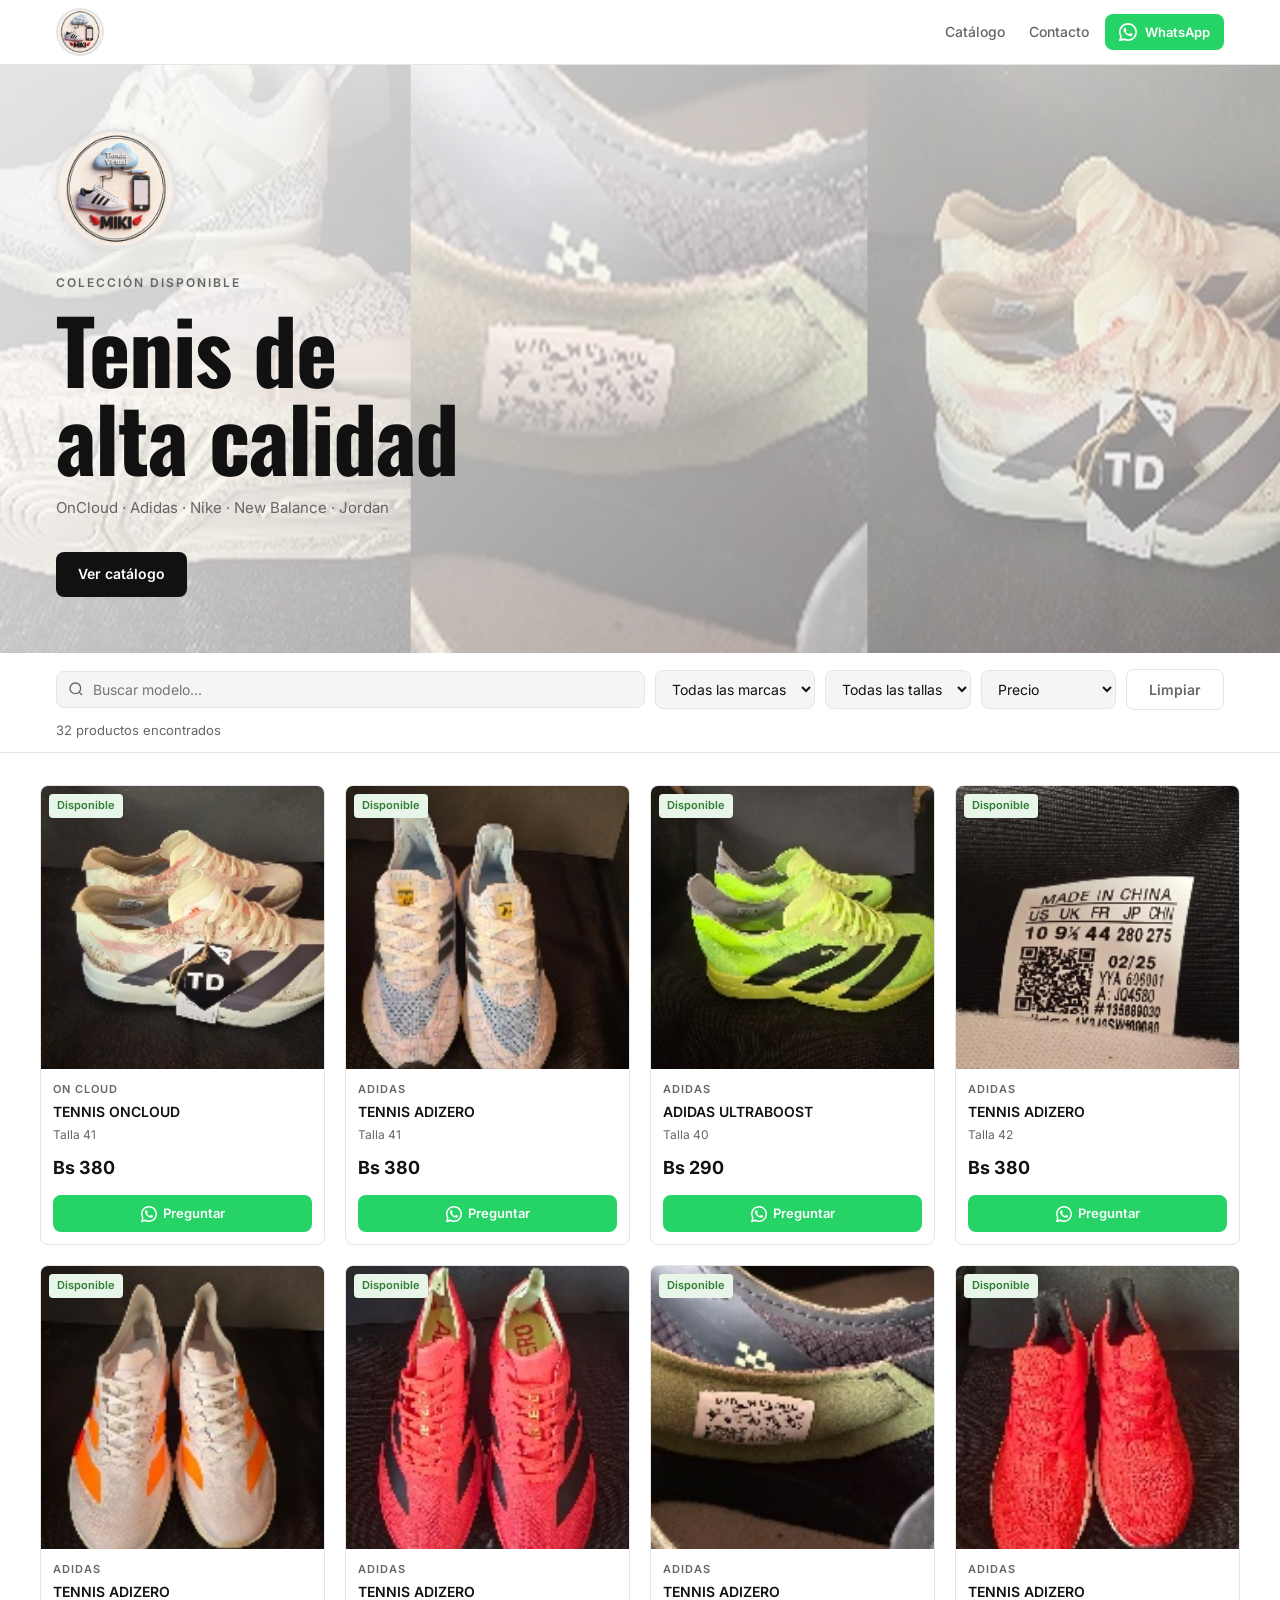
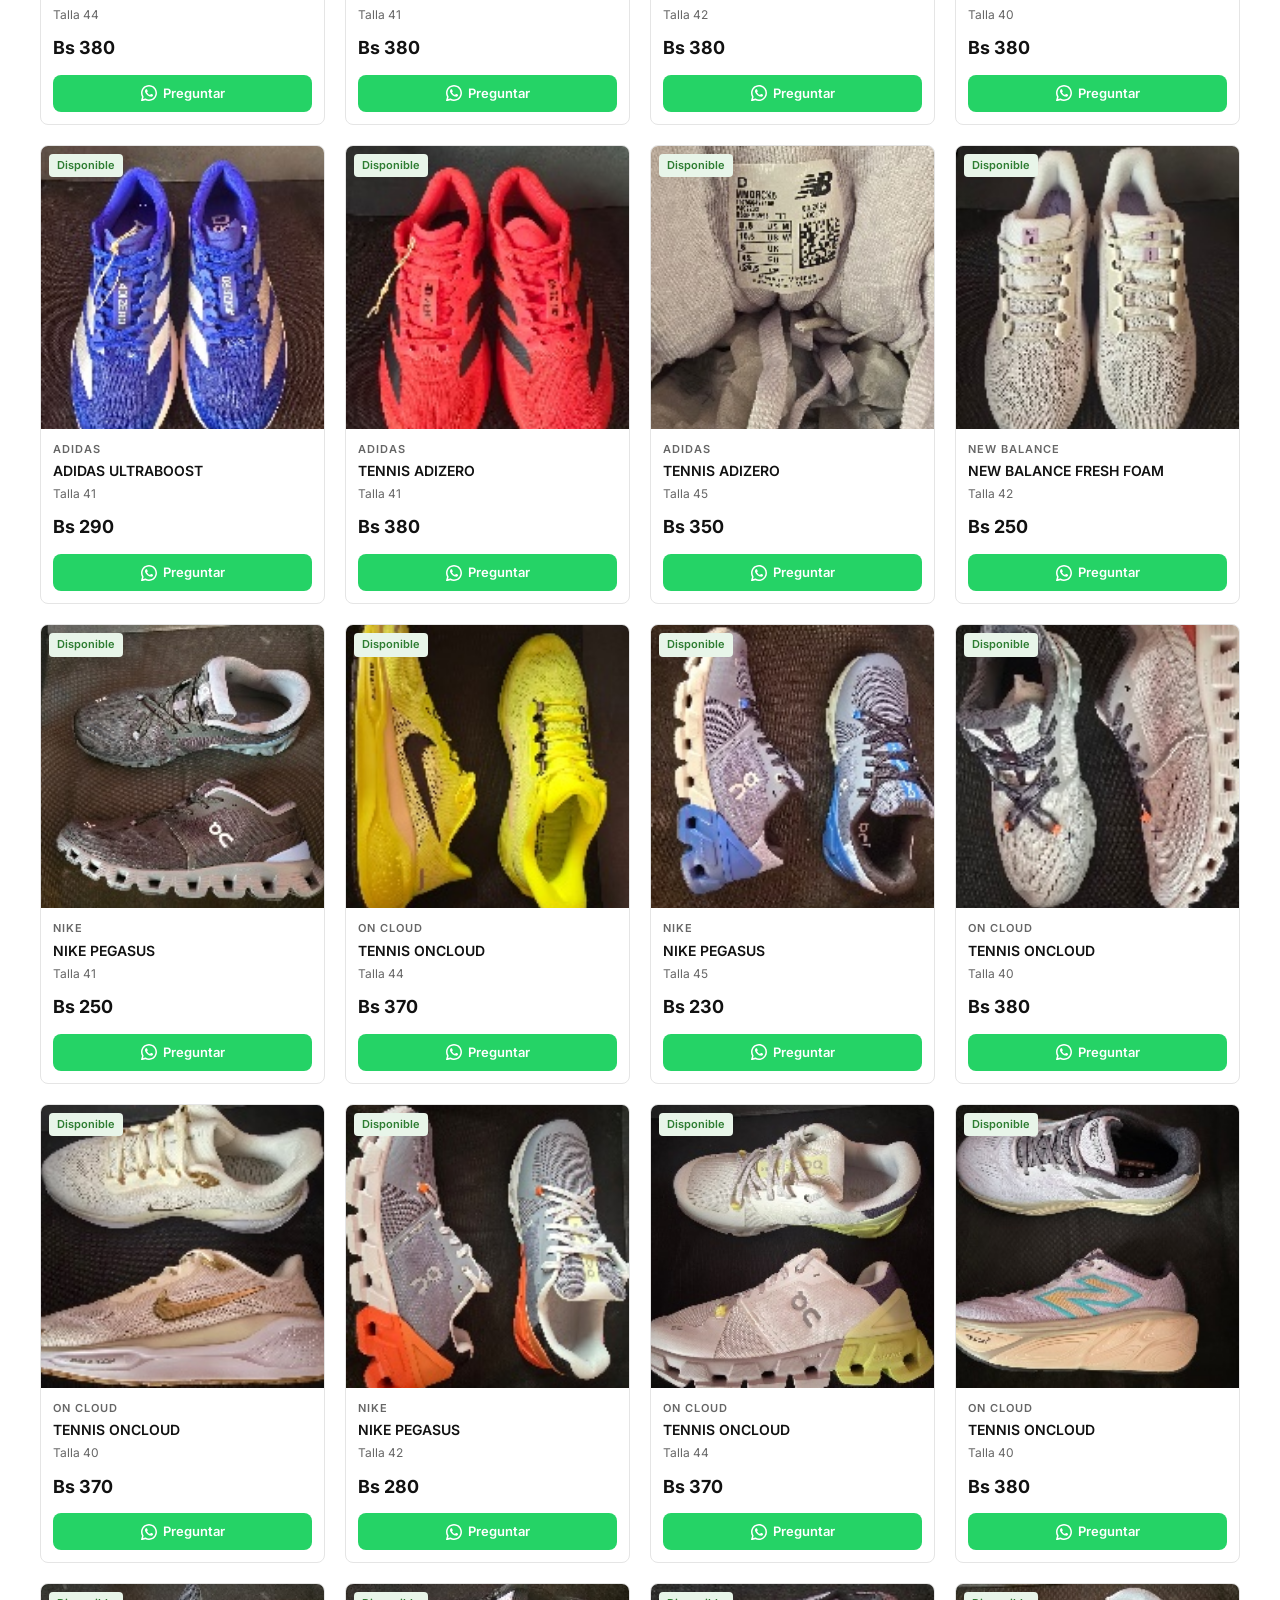
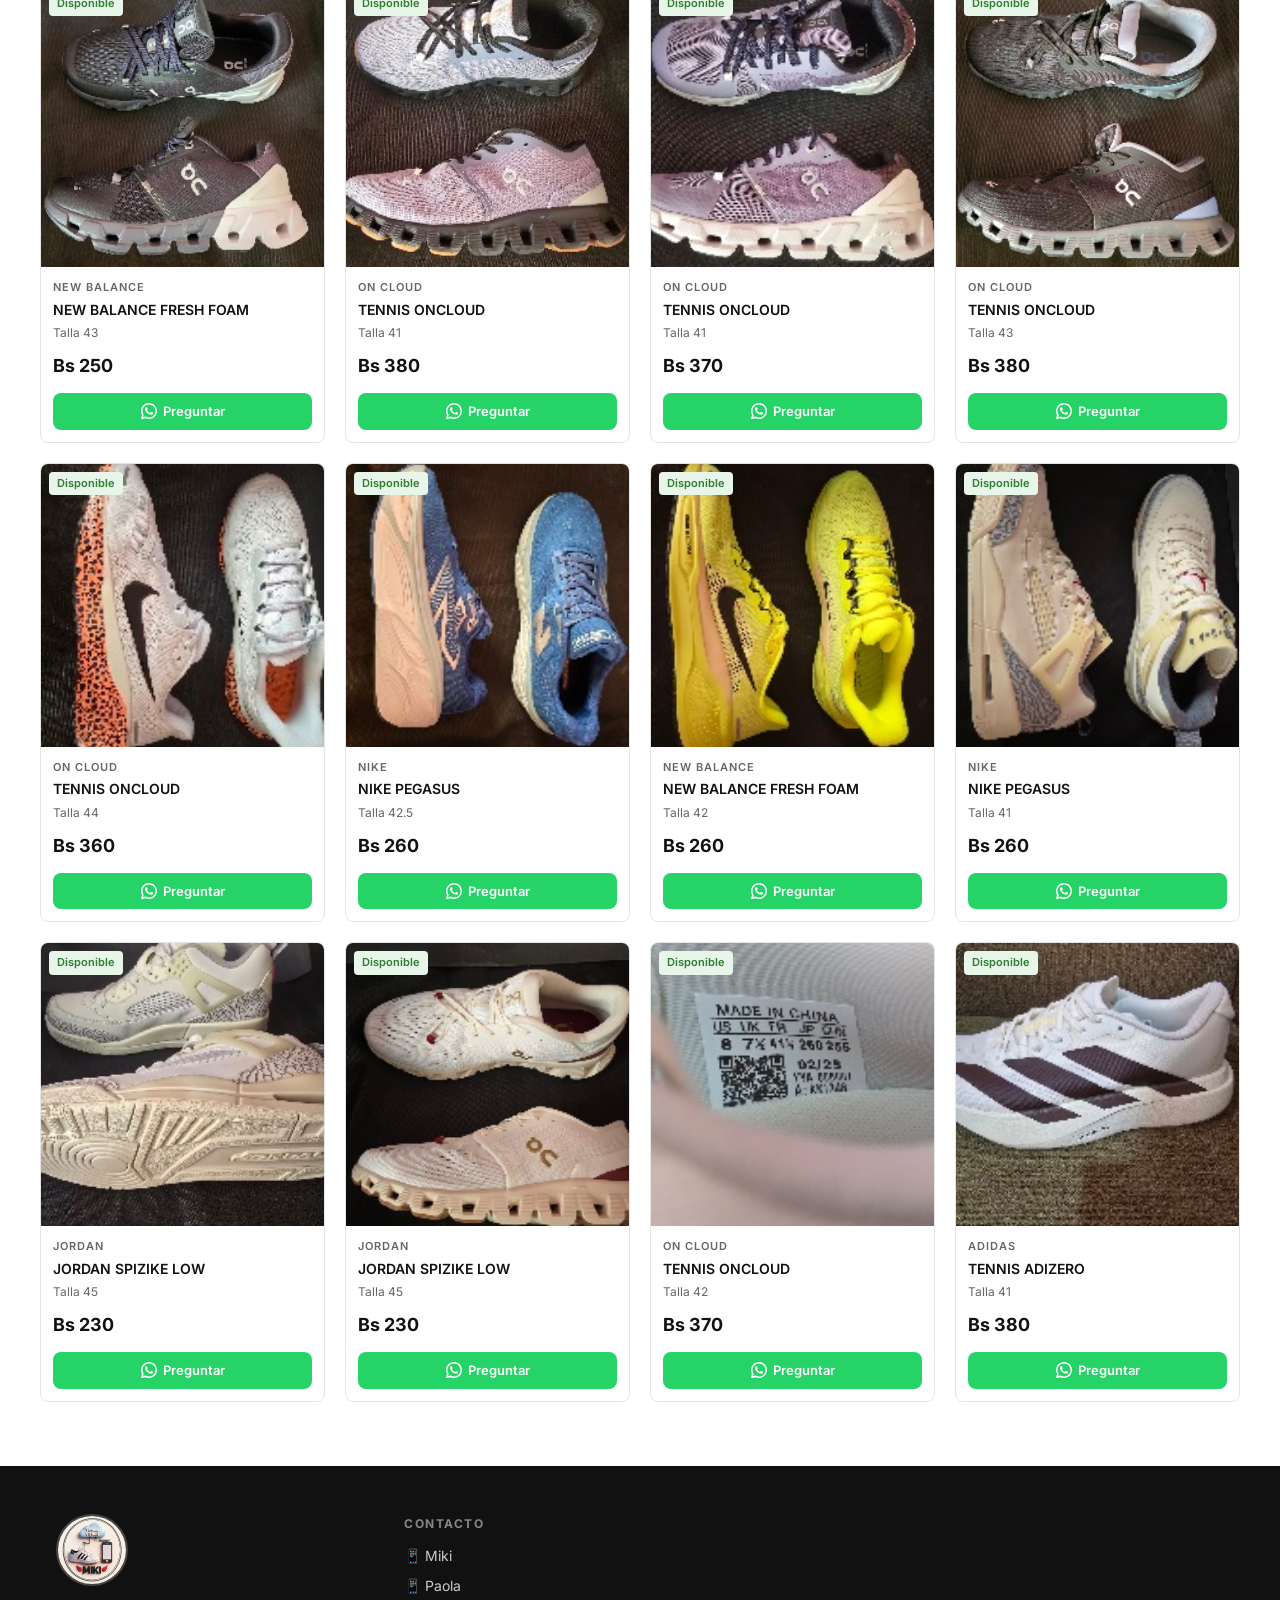
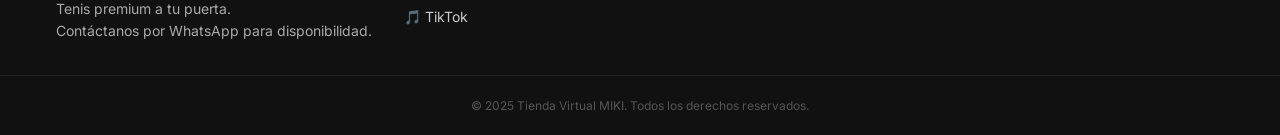
==== index.html @ 9f659577 "Tienda Virtual MIKI - Fase 1" ====
<!DOCTYPE html>
<html lang="es">
<head>
  <meta charset="UTF-8" />
  <meta name="viewport" content="width=device-width, initial-scale=1.0" />
  <title>Tienda Virtual MIKI — Tenis Premium</title>
  <meta name="description" content="Catálogo de tenis premium. OnCloud, Adidas, Nike, New Balance, Jordan." />
  <link rel="preconnect" href="https://fonts.googleapis.com" />
  <link rel="preconnect" href="https://fonts.gstatic.com" crossorigin />
  <link href="https://fonts.googleapis.com/css2?family=Inter:wght@400;500;600;700&family=Oswald:wght@600;700&display=swap" rel="stylesheet" />
  <link rel="stylesheet" href="assets/css/styles.css" />
</head>
<body>

  <!-- ── HEADER ─────────────────────────────────────────────────────────── -->
  <header class="header">
    <div class="header__inner container">
      <a href="#" class="logo-img-wrap">
        <img src="assets/images/logo.jpeg" alt="Tienda Virtual MIKI" class="logo-img" />
      </a>
      <nav class="header__nav">
        <a href="#catalogo">Catálogo</a>
        <a href="#contacto">Contacto</a>
      </nav>
      <div class="header__wa-group">
        <a class="btn btn--wa header__wa" id="header-wa1" href="#" target="_blank" rel="noopener">
          <svg width="18" height="18" viewBox="0 0 24 24" fill="currentColor"><path d="M17.472 14.382c-.297-.149-1.758-.867-2.03-.967-.273-.099-.471-.148-.67.15-.197.297-.767.966-.94 1.164-.173.199-.347.223-.644.075-.297-.15-1.255-.463-2.39-1.475-.883-.788-1.48-1.761-1.653-2.059-.173-.297-.018-.458.13-.606.134-.133.298-.347.446-.52.149-.174.198-.298.298-.497.099-.198.05-.371-.025-.52-.075-.149-.669-1.612-.916-2.207-.242-.579-.487-.5-.669-.51-.173-.008-.371-.01-.57-.01-.198 0-.52.074-.792.372-.272.297-1.04 1.016-1.04 2.479 0 1.462 1.065 2.875 1.213 3.074.149.198 2.096 3.2 5.077 4.487.709.306 1.262.489 1.694.625.712.227 1.36.195 1.871.118.571-.085 1.758-.719 2.006-1.413.248-.694.248-1.289.173-1.413-.074-.124-.272-.198-.57-.347z"/><path d="M12 0C5.373 0 0 5.373 0 12c0 2.123.554 4.118 1.528 5.855L.057 23.428a.75.75 0 0 0 .916.916l5.573-1.471A11.943 11.943 0 0 0 12 24c6.627 0 12-5.373 12-12S18.627 0 12 0zm0 21.75a9.712 9.712 0 0 1-4.95-1.355l-.355-.211-3.684.972.988-3.597-.232-.372A9.712 9.712 0 0 1 2.25 12C2.25 6.615 6.615 2.25 12 2.25S21.75 6.615 21.75 12 17.385 21.75 12 21.75z"/></svg>
          WhatsApp
        </a>
      </div>
    </div>
  </header>

  <!-- ── HERO ───────────────────────────────────────────────────────────── -->
  <section class="hero">
    <div class="hero__content container">
      <div class="hero__logo-wrap">
        <img src="assets/images/logo.jpeg" alt="Tienda Virtual MIKI" class="hero__logo" />
      </div>
      <p class="hero__eyebrow">Colección disponible</p>
      <h1 class="hero__title">Tenis de<br/>alta calidad</h1>
      <p class="hero__sub">OnCloud · Adidas · Nike · New Balance · Jordan</p>
      <a href="#catalogo" class="btn btn--dark">Ver catálogo</a>
    </div>
    <div class="hero__bg" aria-hidden="true"></div>
  </section>

  <!-- ── FILTROS ─────────────────────────────────────────────────────────── -->
  <section class="filters" id="catalogo">
    <div class="container">
      <div class="filters__row">

        <div class="filters__search">
          <svg width="16" height="16" viewBox="0 0 24 24" fill="none" stroke="currentColor" stroke-width="2"><circle cx="11" cy="11" r="8"/><path d="m21 21-4.35-4.35"/></svg>
          <input type="text" id="search" placeholder="Buscar modelo..." autocomplete="off" />
        </div>

        <select id="filter-marca">
          <option value="">Todas las marcas</option>
        </select>

        <select id="filter-talla">
          <option value="">Todas las tallas</option>
        </select>

        <select id="filter-precio">
          <option value="">Precio</option>
          <option value="0-250">Hasta $250</option>
          <option value="250-300">$250 – $300</option>
          <option value="300-380">$300 – $380</option>
          <option value="380-999">Más de $380</option>
        </select>

        <button id="clear-filters" class="btn btn--ghost">Limpiar</button>
      </div>
      <p class="filters__count" id="result-count"></p>
    </div>
  </section>

  <!-- ── GRID DE PRODUCTOS ───────────────────────────────────────────────── -->
  <main class="main container">
    <div class="grid" id="product-grid"></div>
    <p class="empty-state" id="empty-state" hidden>
      No se encontraron productos con esos filtros.
    </p>
  </main>

  <!-- ── MODAL DE DETALLE ────────────────────────────────────────────────── -->
  <div class="modal" id="modal" role="dialog" aria-modal="true" aria-labelledby="modal-title" hidden>
    <div class="modal__backdrop" id="modal-backdrop"></div>
    <div class="modal__box">
      <button class="modal__close" id="modal-close" aria-label="Cerrar">✕</button>

      <div class="modal__gallery">
        <img class="modal__main-img" id="modal-img" src="" alt="" />
        <div class="modal__thumbs" id="modal-thumbs"></div>
      </div>

      <div class="modal__info">
        <span class="badge" id="modal-stock-badge"></span>
        <p class="modal__brand" id="modal-brand"></p>
        <h2 class="modal__title" id="modal-title"></h2>
        <p class="modal__price" id="modal-price"></p>

        <div class="modal__tallas">
          <p class="modal__label">Talla disponible</p>
          <div class="tallas-row" id="modal-tallas"></div>
        </div>

        <!-- Dos botones de WhatsApp -->
        <div class="modal__wa-group">
          <a class="btn btn--wa btn--full" id="modal-wa1" href="#" target="_blank" rel="noopener">
            <svg width="18" height="18" viewBox="0 0 24 24" fill="currentColor"><path d="M17.472 14.382c-.297-.149-1.758-.867-2.03-.967-.273-.099-.471-.148-.67.15-.197.297-.767.966-.94 1.164-.173.199-.347.223-.644.075-.297-.15-1.255-.463-2.39-1.475-.883-.788-1.48-1.761-1.653-2.059-.173-.297-.018-.458.13-.606.134-.133.298-.347.446-.52.149-.174.198-.298.298-.497.099-.198.05-.371-.025-.52-.075-.149-.669-1.612-.916-2.207-.242-.579-.487-.5-.669-.51-.173-.008-.371-.01-.57-.01-.198 0-.52.074-.792.372-.272.297-1.04 1.016-1.04 2.479 0 1.462 1.065 2.875 1.213 3.074.149.198 2.096 3.2 5.077 4.487.709.306 1.262.489 1.694.625.712.227 1.36.195 1.871.118.571-.085 1.758-.719 2.006-1.413.248-.694.248-1.289.173-1.413-.074-.124-.272-.198-.57-.347z"/><path d="M12 0C5.373 0 0 5.373 0 12c0 2.123.554 4.118 1.528 5.855L.057 23.428a.75.75 0 0 0 .916.916l5.573-1.471A11.943 11.943 0 0 0 12 24c6.627 0 12-5.373 12-12S18.627 0 12 0zm0 21.75a9.712 9.712 0 0 1-4.95-1.355l-.355-.211-3.684.972.988-3.597-.232-.372A9.712 9.712 0 0 1 2.25 12C2.25 6.615 6.615 2.25 12 2.25S21.75 6.615 21.75 12 17.385 21.75 12 21.75z"/></svg>
            Contacto 1
          </a>
          <a class="btn btn--wa btn--full" id="modal-wa2" href="#" target="_blank" rel="noopener">
            <svg width="18" height="18" viewBox="0 0 24 24" fill="currentColor"><path d="M17.472 14.382c-.297-.149-1.758-.867-2.03-.967-.273-.099-.471-.148-.67.15-.197.297-.767.966-.94 1.164-.173.199-.347.223-.644.075-.297-.15-1.255-.463-2.39-1.475-.883-.788-1.48-1.761-1.653-2.059-.173-.297-.018-.458.13-.606.134-.133.298-.347.446-.52.149-.174.198-.298.298-.497.099-.198.05-.371-.025-.52-.075-.149-.669-1.612-.916-2.207-.242-.579-.487-.5-.669-.51-.173-.008-.371-.01-.57-.01-.198 0-.52.074-.792.372-.272.297-1.04 1.016-1.04 2.479 0 1.462 1.065 2.875 1.213 3.074.149.198 2.096 3.2 5.077 4.487.709.306 1.262.489 1.694.625.712.227 1.36.195 1.871.118.571-.085 1.758-.719 2.006-1.413.248-.694.248-1.289.173-1.413-.074-.124-.272-.198-.57-.347z"/><path d="M12 0C5.373 0 0 5.373 0 12c0 2.123.554 4.118 1.528 5.855L.057 23.428a.75.75 0 0 0 .916.916l5.573-1.471A11.943 11.943 0 0 0 12 24c6.627 0 12-5.373 12-12S18.627 0 12 0zm0 21.75a9.712 9.712 0 0 1-4.95-1.355l-.355-.211-3.684.972.988-3.597-.232-.372A9.712 9.712 0 0 1 2.25 12C2.25 6.615 6.615 2.25 12 2.25S21.75 6.615 21.75 12 17.385 21.75 12 21.75z"/></svg>
            Contacto 2
          </a>
        </div>
      </div>
    </div>
  </div>

  <!-- ── FOOTER ─────────────────────────────────────────────────────────── -->
  <footer class="footer" id="contacto">
    <div class="container footer__inner">
      <div class="footer__brand">
        <img src="assets/images/logo.jpeg" alt="Tienda Virtual MIKI" class="footer__logo" />
        <p>Tenis premium a tu puerta.<br/>Contáctanos por WhatsApp para disponibilidad.</p>
      </div>
      <div class="footer__links">
        <h4>Contacto</h4>
        <a id="footer-wa1" href="#" target="_blank" rel="noopener">📱 WhatsApp 1</a>
        <a id="footer-wa2" href="#" target="_blank" rel="noopener">📱 WhatsApp 2</a>
        <a href="https://www.tiktok.com/@marcastendencia.1" target="_blank" rel="noopener">🎵 TikTok</a>
      </div>
    </div>
    <p class="footer__copy">© 2025 Tienda Virtual MIKI. Todos los derechos reservados.</p>
  </footer>

  <script src="assets/js/app.js"></script>
</body>
</html>
---- assets/css/styles.css ----
/* ═══════════════════════════════════════════════════════════════
   SOLE STORE — Estilos principales
   Mobile-first · Minimalista · Inter + Oswald
═══════════════════════════════════════════════════════════════ */

/* ── Reset & Variables ──────────────────────────────────────── */
*, *::before, *::after { box-sizing: border-box; margin: 0; padding: 0; }

:root {
  --c-bg:        #ffffff;
  --c-surface:   #f5f5f5;
  --c-border:    #e5e5e5;
  --c-text:      #111111;
  --c-muted:     #666666;
  --c-accent:    #111111;
  --c-accent-h:  #333333;
  --c-wa:        #25d366;
  --c-wa-h:      #1ebe5d;
  --c-badge-ok:  #e8f5e9;
  --c-badge-txt: #2e7d32;
  --radius:      8px;
  --shadow:      0 2px 12px rgba(0,0,0,.08);
  --shadow-lg:   0 8px 40px rgba(0,0,0,.14);
  --transition:  .2s ease;
  --font-body:   'Inter', sans-serif;
  --font-title:  'Oswald', sans-serif;
}

html { scroll-behavior: smooth; }

body {
  font-family: var(--font-body);
  background: var(--c-bg);
  color: var(--c-text);
  font-size: 15px;
  line-height: 1.6;
  -webkit-font-smoothing: antialiased;
}

img { display: block; max-width: 100%; }
a { color: inherit; text-decoration: none; }
button { cursor: pointer; font-family: inherit; }

.container {
  width: 100%;
  max-width: 1200px;
  margin: 0 auto;
  padding: 0 16px;
}

/* ── Botones ────────────────────────────────────────────────── */
.btn {
  display: inline-flex;
  align-items: center;
  gap: 8px;
  padding: 11px 22px;
  border-radius: var(--radius);
  font-weight: 600;
  font-size: 14px;
  border: none;
  transition: background var(--transition), transform var(--transition);
  white-space: nowrap;
}
.btn:active { transform: scale(.97); }

.btn--dark {
  background: var(--c-accent);
  color: #fff;
}
.btn--dark:hover { background: var(--c-accent-h); }

.btn--wa {
  background: var(--c-wa);
  color: #fff;
}
.btn--wa:hover { background: var(--c-wa-h); }

.btn--ghost {
  background: transparent;
  color: var(--c-muted);
  border: 1px solid var(--c-border);
}
.btn--ghost:hover { background: var(--c-surface); }

.btn--full { width: 100%; justify-content: center; }

/* ── Header ─────────────────────────────────────────────────── */
.header {
  position: sticky;
  top: 0;
  z-index: 100;
  background: rgba(255,255,255,.95);
  backdrop-filter: blur(10px);
  border-bottom: 1px solid var(--c-border);
}

.header__inner {
  display: flex;
  align-items: center;
  gap: 16px;
  height: 64px;
}

/* Logo imagen */
.logo-img-wrap { flex-shrink: 0; display: flex; align-items: center; }
.logo-img {
  height: 48px;
  width: 48px;
  object-fit: cover;
  border-radius: 50%;
  border: 2px solid var(--c-border);
}

.header__nav {
  display: none;
  gap: 24px;
  margin-left: auto;
}
.header__nav a {
  font-size: 14px;
  font-weight: 500;
  color: var(--c-muted);
  transition: color var(--transition);
}
.header__nav a:hover { color: var(--c-text); }

.header__wa-group {
  margin-left: auto;
  display: flex;
  gap: 8px;
}
.header__wa {
  padding: 8px 14px;
  font-size: 13px;
}

@media (min-width: 640px) {
  .header__nav { display: flex; }
  .header__wa-group { margin-left: 0; }
}

/* ── Hero ───────────────────────────────────────────────────── */
.hero__logo-wrap {
  margin-bottom: 24px;
}
.hero__logo {
  width: 120px;
  height: 120px;
  object-fit: cover;
  border-radius: 50%;
  border: 3px solid var(--c-border);
  box-shadow: var(--shadow);
}

.hero {
  position: relative;
  overflow: hidden;
  padding: 64px 0 56px;
  background: var(--c-surface);
}

.hero__bg {
  position: absolute;
  inset: 0;
  background-image: url('../images/hero-bg.jpg');
  background-size: cover;
  background-position: center 40%;
  z-index: 0;
}
/* Overlay oscuro para legibilidad */
.hero__bg::after {
  content: '';
  position: absolute;
  inset: 0;
  background: linear-gradient(
    135deg,
    rgba(255,255,255,0.88) 0%,
    rgba(245,245,245,0.70) 50%,
    rgba(220,220,220,0.50) 100%
  );
}

.hero__content {
  position: relative;
  z-index: 1;
}

.hero__eyebrow {
  font-size: 12px;
  font-weight: 600;
  letter-spacing: 2px;
  text-transform: uppercase;
  color: var(--c-muted);
  margin-bottom: 12px;
}

.hero__title {
  font-family: var(--font-title);
  font-size: clamp(48px, 10vw, 88px);
  font-weight: 700;
  line-height: 1;
  letter-spacing: -1px;
  color: var(--c-text);
  margin-bottom: 16px;
}

.hero__sub {
  font-size: 15px;
  color: var(--c-muted);
  margin-bottom: 32px;
}

/* ── Filtros ─────────────────────────────────────────────────── */
.filters {
  background: var(--c-bg);
  border-bottom: 1px solid var(--c-border);
  padding: 16px 0 12px;
  position: sticky;
  top: 60px;
  z-index: 90;
}

.filters__row {
  display: flex;
  flex-wrap: wrap;
  gap: 10px;
  align-items: center;
}

.filters__search {
  position: relative;
  flex: 1;
  min-width: 180px;
}
.filters__search svg {
  position: absolute;
  left: 12px;
  top: 50%;
  transform: translateY(-50%);
  color: var(--c-muted);
  pointer-events: none;
}
.filters__search input {
  width: 100%;
  padding: 9px 12px 9px 36px;
  border: 1px solid var(--c-border);
  border-radius: var(--radius);
  font-size: 14px;
  font-family: inherit;
  background: var(--c-surface);
  outline: none;
  transition: border-color var(--transition);
}
.filters__search input:focus { border-color: var(--c-accent); background: #fff; }

.filters__row select {
  padding: 9px 12px;
  border: 1px solid var(--c-border);
  border-radius: var(--radius);
  font-size: 14px;
  font-family: inherit;
  background: var(--c-surface);
  color: var(--c-text);
  outline: none;
  cursor: pointer;
  transition: border-color var(--transition);
}
.filters__row select:focus { border-color: var(--c-accent); }

.filters__count {
  margin-top: 10px;
  font-size: 13px;
  color: var(--c-muted);
}

/* ── Grid de productos ───────────────────────────────────────── */
.main { padding: 32px 0 64px; }

.grid {
  display: grid;
  grid-template-columns: repeat(2, 1fr);
  gap: 16px;
}

@media (min-width: 640px)  { .grid { grid-template-columns: repeat(3, 1fr); } }
@media (min-width: 1024px) { .grid { grid-template-columns: repeat(4, 1fr); gap: 20px; } }

/* ── Card ────────────────────────────────────────────────────── */
.card {
  background: var(--c-bg);
  border: 1px solid var(--c-border);
  border-radius: var(--radius);
  overflow: hidden;
  cursor: pointer;
  transition: box-shadow var(--transition), transform var(--transition);
  display: flex;
  flex-direction: column;
}
.card:hover {
  box-shadow: var(--shadow);
  transform: translateY(-3px);
}

.card__img-wrap {
  position: relative;
  aspect-ratio: 1 / 1;
  background: var(--c-surface);
  overflow: hidden;
}
.card__img {
  width: 100%;
  height: 100%;
  object-fit: cover;
  transition: transform .35s ease;
}
.card:hover .card__img { transform: scale(1.04); }

.card__badge {
  position: absolute;
  top: 8px;
  left: 8px;
  background: var(--c-badge-ok);
  color: var(--c-badge-txt);
  font-size: 11px;
  font-weight: 600;
  padding: 3px 8px;
  border-radius: 4px;
}
.card__badge--agotado {
  background: #fce4e4;
  color: #c62828;
}

.card__body {
  padding: 12px;
  display: flex;
  flex-direction: column;
  gap: 4px;
  flex: 1;
}
.card__brand {
  font-size: 11px;
  font-weight: 600;
  letter-spacing: 1px;
  text-transform: uppercase;
  color: var(--c-muted);
}
.card__name {
  font-size: 14px;
  font-weight: 600;
  line-height: 1.3;
  color: var(--c-text);
}
.card__talla {
  font-size: 12px;
  color: var(--c-muted);
}
.card__price {
  font-size: 18px;
  font-weight: 700;
  margin-top: 6px;
  color: var(--c-text);
}

.card__wa {
  display: flex;
  align-items: center;
  justify-content: center;
  gap: 6px;
  margin: 0 12px 12px;
  padding: 8px;
  background: var(--c-wa);
  color: #fff;
  border-radius: var(--radius);
  font-size: 13px;
  font-weight: 600;
  border: none;
  cursor: pointer;
  transition: background var(--transition);
  text-decoration: none;
}
.card__wa:hover { background: var(--c-wa-h); }

/* ── Estado vacío ────────────────────────────────────────────── */
.empty-state {
  text-align: center;
  padding: 60px 20px;
  color: var(--c-muted);
  font-size: 15px;
}

/* ── Modal ───────────────────────────────────────────────────── */
.modal {
  position: fixed;
  inset: 0;
  z-index: 200;
  display: flex;
  align-items: flex-end;
  justify-content: center;
}
.modal[hidden] { display: none; }

.modal__backdrop {
  position: absolute;
  inset: 0;
  background: rgba(0,0,0,.5);
  backdrop-filter: blur(3px);
}

.modal__box {
  position: relative;
  z-index: 1;
  background: #fff;
  border-radius: 16px 16px 0 0;
  width: 100%;
  max-height: 92vh;
  overflow-y: auto;
  display: flex;
  flex-direction: column;
  animation: slideUp .28s ease;
}

@keyframes slideUp {
  from { transform: translateY(40px); opacity: 0; }
  to   { transform: translateY(0);    opacity: 1; }
}

@media (min-width: 640px) {
  .modal {
    align-items: center;
    padding: 20px;
  }
  .modal__box {
    border-radius: 16px;
    max-width: 840px;
    flex-direction: row;
    max-height: 88vh;
  }
}

.modal__close {
  position: absolute;
  top: 14px;
  right: 14px;
  z-index: 2;
  background: var(--c-surface);
  border: none;
  border-radius: 50%;
  width: 36px;
  height: 36px;
  font-size: 16px;
  display: flex;
  align-items: center;
  justify-content: center;
  transition: background var(--transition);
}
.modal__close:hover { background: var(--c-border); }

/* Galería */
.modal__gallery {
  background: var(--c-surface);
  display: flex;
  flex-direction: column;
  align-items: center;
  padding: 20px;
  gap: 12px;
  flex-shrink: 0;
}

@media (min-width: 640px) {
  .modal__gallery {
    width: 380px;
    border-radius: 16px 0 0 16px;
  }
}

.modal__main-img {
  width: 100%;
  max-width: 320px;
  aspect-ratio: 1 / 1;
  object-fit: cover;
  border-radius: var(--radius);
}

.modal__thumbs {
  display: flex;
  gap: 8px;
  flex-wrap: wrap;
  justify-content: center;
}
.modal__thumb {
  width: 60px;
  height: 60px;
  object-fit: cover;
  border-radius: 6px;
  cursor: pointer;
  border: 2px solid transparent;
  transition: border-color var(--transition);
  opacity: .75;
}
.modal__thumb:hover,
.modal__thumb.active { border-color: var(--c-accent); opacity: 1; }

/* Info */
.modal__info {
  padding: 24px 20px;
  display: flex;
  flex-direction: column;
  gap: 10px;
  flex: 1;
  overflow-y: auto;
}

.badge {
  display: inline-block;
  font-size: 12px;
  font-weight: 600;
  padding: 4px 10px;
  border-radius: 4px;
  background: var(--c-badge-ok);
  color: var(--c-badge-txt);
  align-self: flex-start;
}
.badge--agotado { background: #fce4e4; color: #c62828; }

.modal__brand {
  font-size: 12px;
  font-weight: 600;
  letter-spacing: 1.5px;
  text-transform: uppercase;
  color: var(--c-muted);
}
.modal__title {
  font-family: var(--font-title);
  font-size: 28px;
  font-weight: 700;
  line-height: 1.1;
}
.modal__price {
  font-size: 26px;
  font-weight: 700;
  color: var(--c-text);
}

.modal__label {
  font-size: 12px;
  font-weight: 600;
  text-transform: uppercase;
  letter-spacing: 1px;
  color: var(--c-muted);
  margin-bottom: 8px;
}

.tallas-row { display: flex; flex-wrap: wrap; gap: 8px; }
.talla-chip {
  padding: 6px 14px;
  border: 1.5px solid var(--c-border);
  border-radius: 6px;
  font-size: 14px;
  font-weight: 600;
  background: var(--c-surface);
}

/* ── Dos botones WA en modal ─────────────────────────────────── */
.modal__wa-group {
  display: flex;
  flex-direction: column;
  gap: 10px;
  margin-top: 4px;
}

/* ── Footer ─────────────────────────────────────────────────── */
.footer {
  background: var(--c-text);
  color: #fff;
  padding: 48px 0 20px;
}

.footer__inner {
  display: flex;
  flex-wrap: wrap;
  gap: 32px;
  margin-bottom: 32px;
}

.footer__logo {
  width: 72px;
  height: 72px;
  object-fit: cover;
  border-radius: 50%;
  border: 2px solid #444;
  margin-bottom: 12px;
}

.footer__brand p { font-size: 14px; color: #aaa; line-height: 1.6; }

.footer__links { display: flex; flex-direction: column; gap: 8px; }
.footer__links h4 { font-size: 12px; letter-spacing: 1.5px; text-transform: uppercase; color: #888; margin-bottom: 4px; }
.footer__links a { font-size: 14px; color: #ccc; transition: color var(--transition); }
.footer__links a:hover { color: #fff; }

.footer__copy {
  text-align: center;
  font-size: 12px;
  color: #555;
  border-top: 1px solid #222;
  padding-top: 20px;
}

/* ── Utilidades ─────────────────────────────────────────────── */
.sr-only {
  position: absolute;
  width: 1px; height: 1px;
  padding: 0; margin: -1px;
  overflow: hidden;
  clip: rect(0,0,0,0);
  white-space: nowrap;
  border: 0;
}
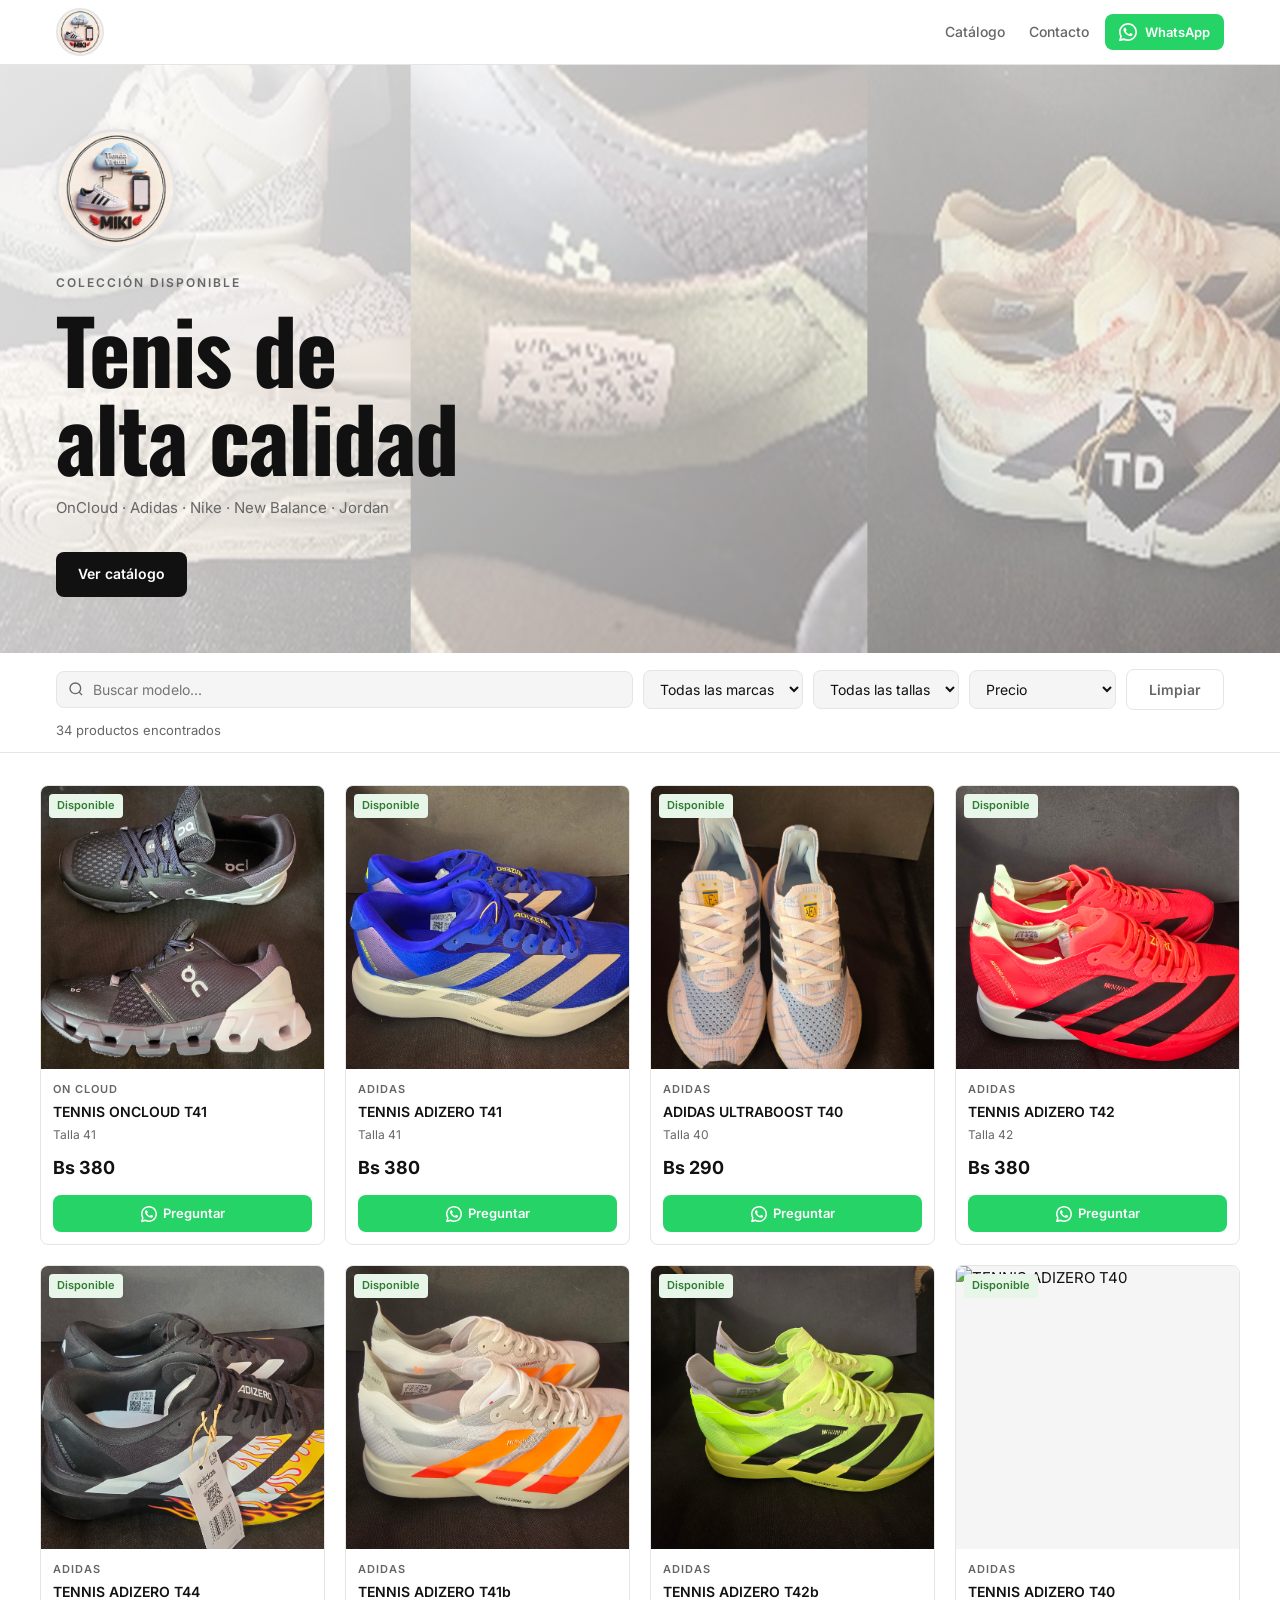
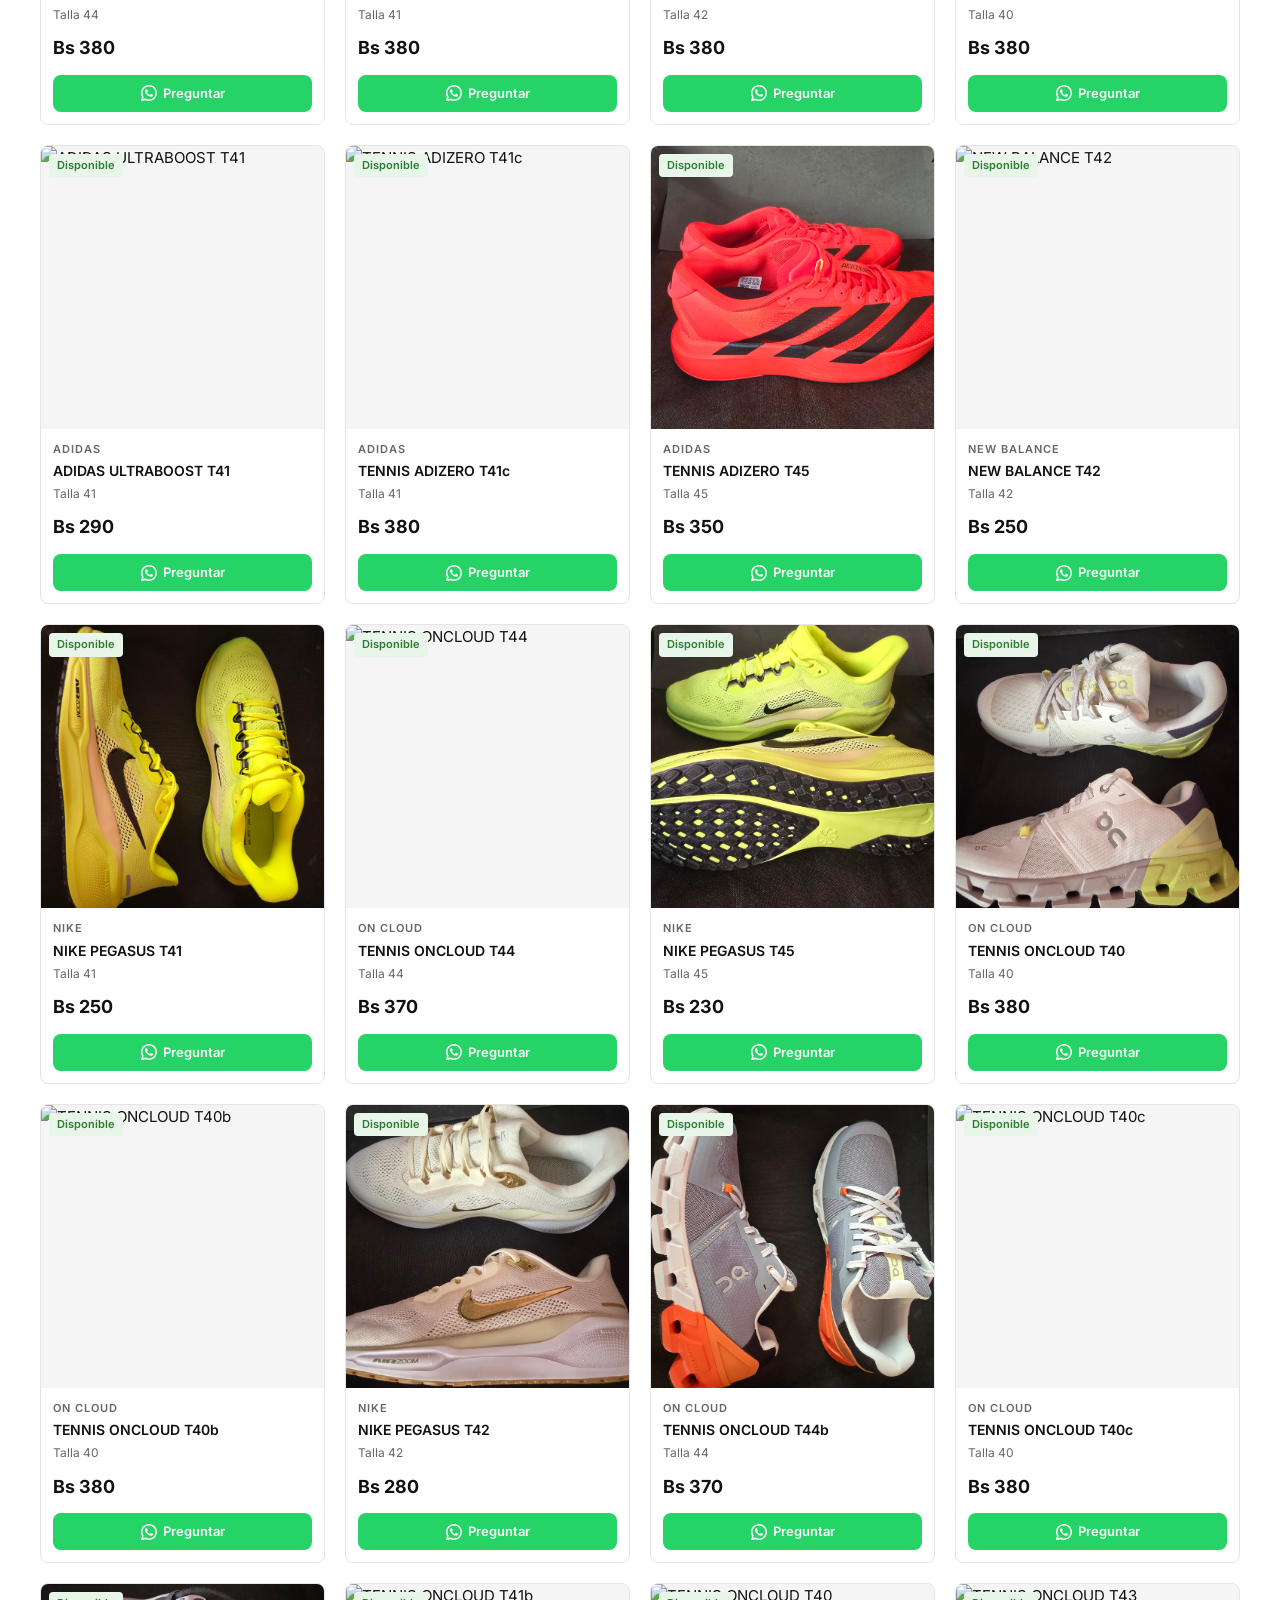
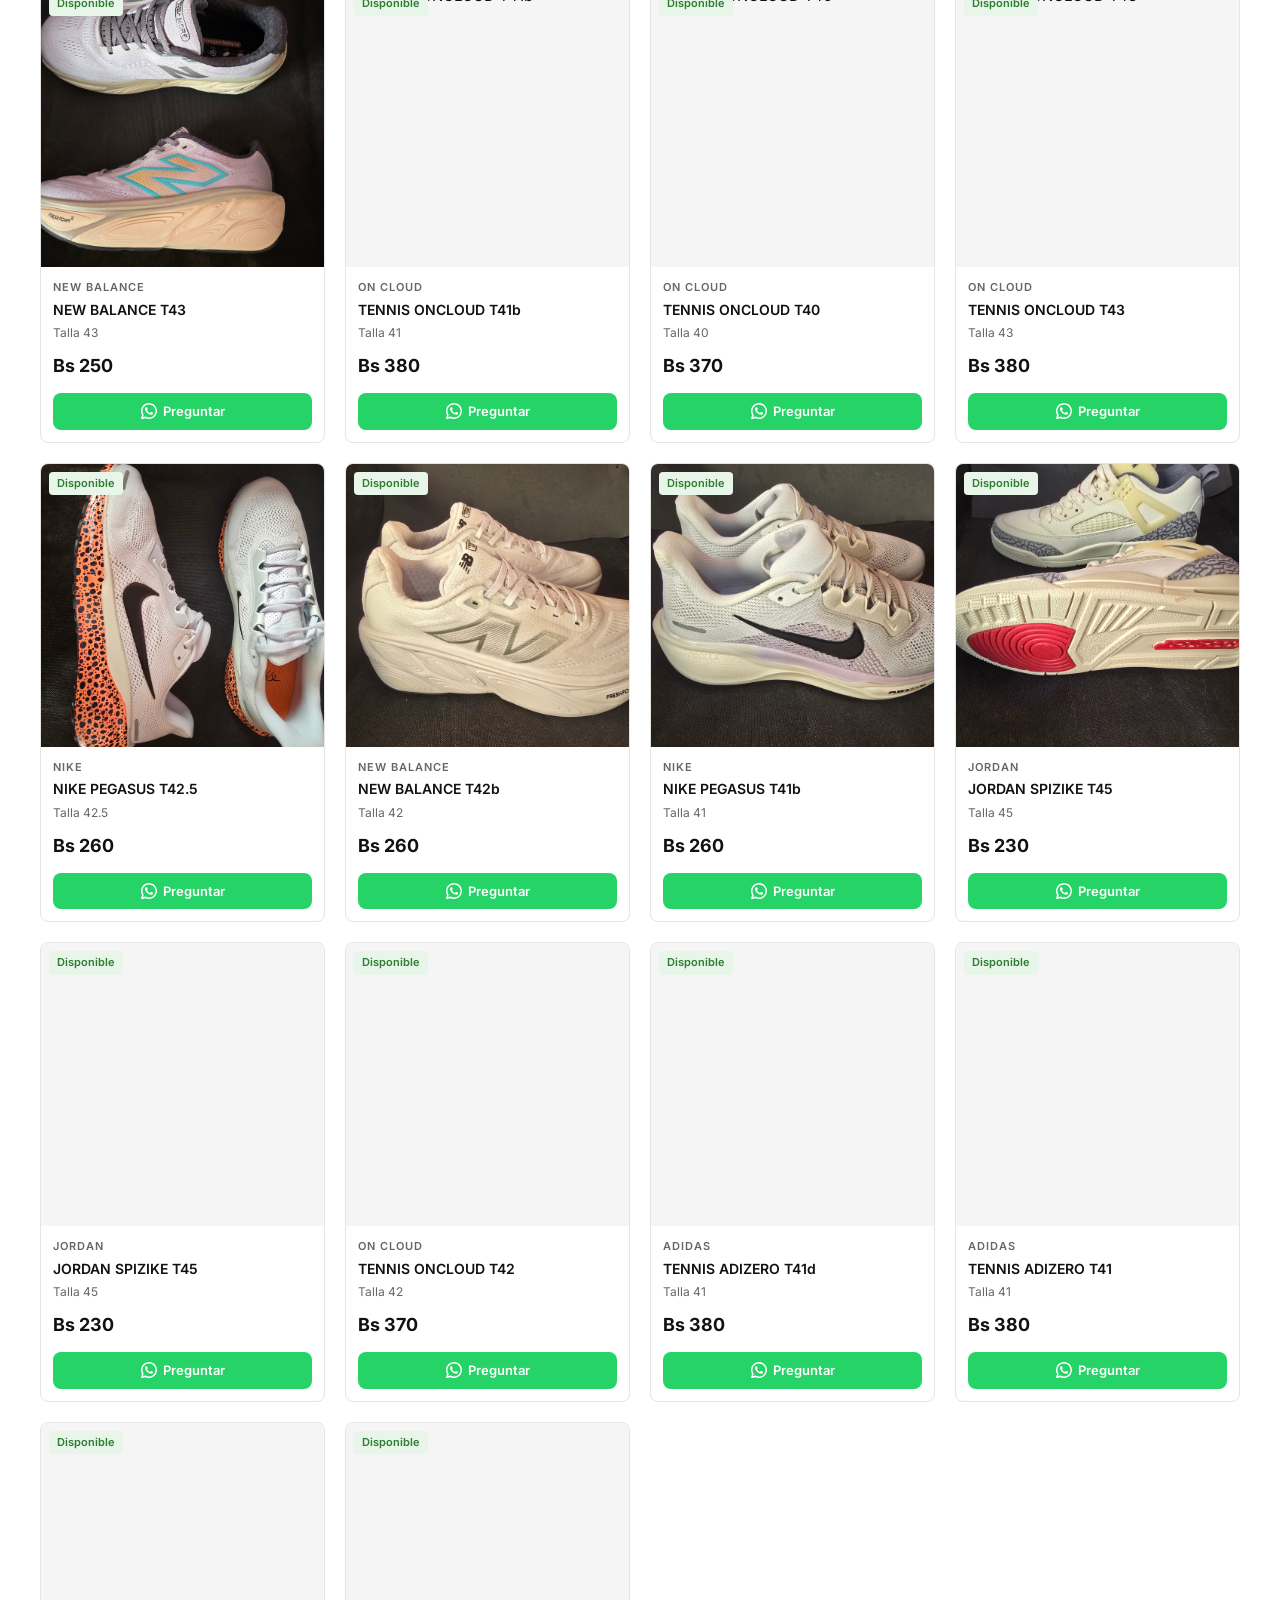
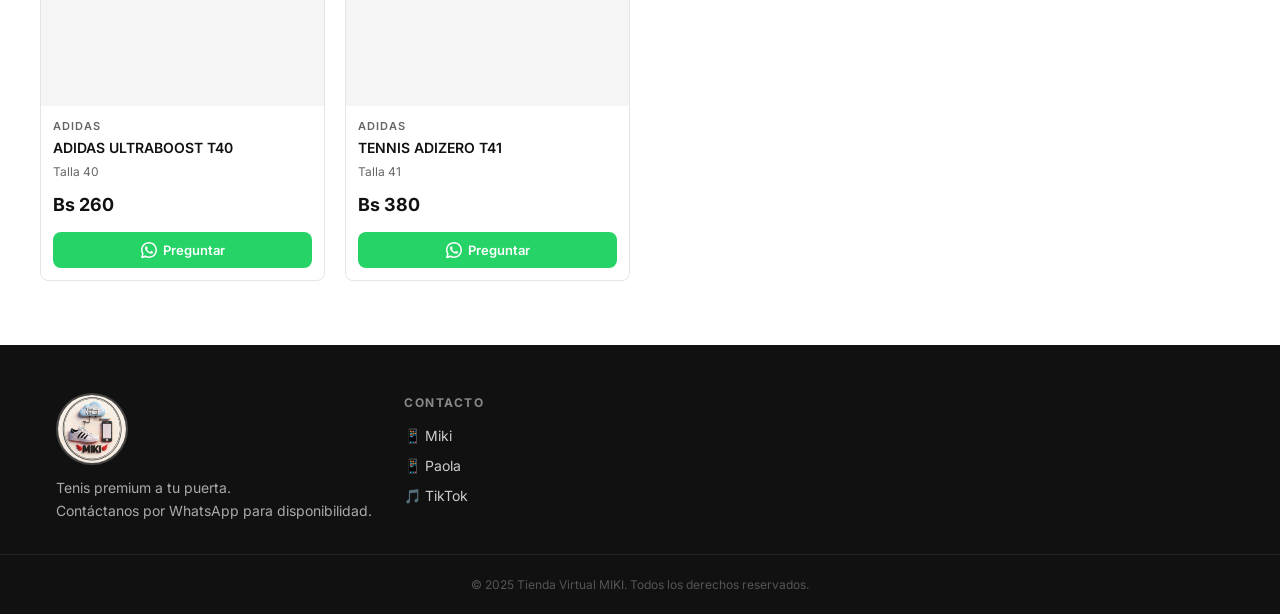
==== commit a8744a5d: "Fix precios Bs y favicon tenis" ====
--- a/index.html
+++ b/index.html
@@ -3,8 +3,9 @@
 <head>
   <meta charset="UTF-8" />
   <meta name="viewport" content="width=device-width, initial-scale=1.0" />
-  <title>Tienda Virtual MIKI — Tenis Premium</title>
+  <title>Tienda MIKI — Tenis Premium</title>
   <meta name="description" content="Catálogo de tenis premium. OnCloud, Adidas, Nike, New Balance, Jordan." />
+  <link rel="icon" type="image/svg+xml" href="data:image/svg+xml,<svg xmlns='http://www.w3.org/2000/svg' viewBox='0 0 100 100'><rect width='100' height='100' rx='20' fill='%23111'/><text y='.9em' font-size='72' x='10'>👟</text></svg>" />
   <link rel="preconnect" href="https://fonts.googleapis.com" />
   <link rel="preconnect" href="https://fonts.gstatic.com" crossorigin />
   <link href="https://fonts.googleapis.com/css2?family=Inter:wght@400;500;600;700&family=Oswald:wght@600;700&display=swap" rel="stylesheet" />
@@ -65,10 +66,10 @@
 
         <select id="filter-precio">
           <option value="">Precio</option>
-          <option value="0-250">Hasta $250</option>
-          <option value="250-300">$250 – $300</option>
-          <option value="300-380">$300 – $380</option>
-          <option value="380-999">Más de $380</option>
+          <option value="0-250">Hasta Bs250</option>
+          <option value="250-300">Bs250 – Bs300</option>
+          <option value="300-380">Bs300 – Bs380</option>
+          <option value="380-999">Más de Bs380</option>
         </select>
 
         <button id="clear-filters" class="btn btn--ghost">Limpiar</button>
@@ -139,6 +140,7 @@
     <p class="footer__copy">© 2025 Tienda Virtual MIKI. Todos los derechos reservados.</p>
   </footer>
 
+  <script src="assets/js/stock.js"></script>
   <script src="assets/js/app.js"></script>
 </body>
 </html>
